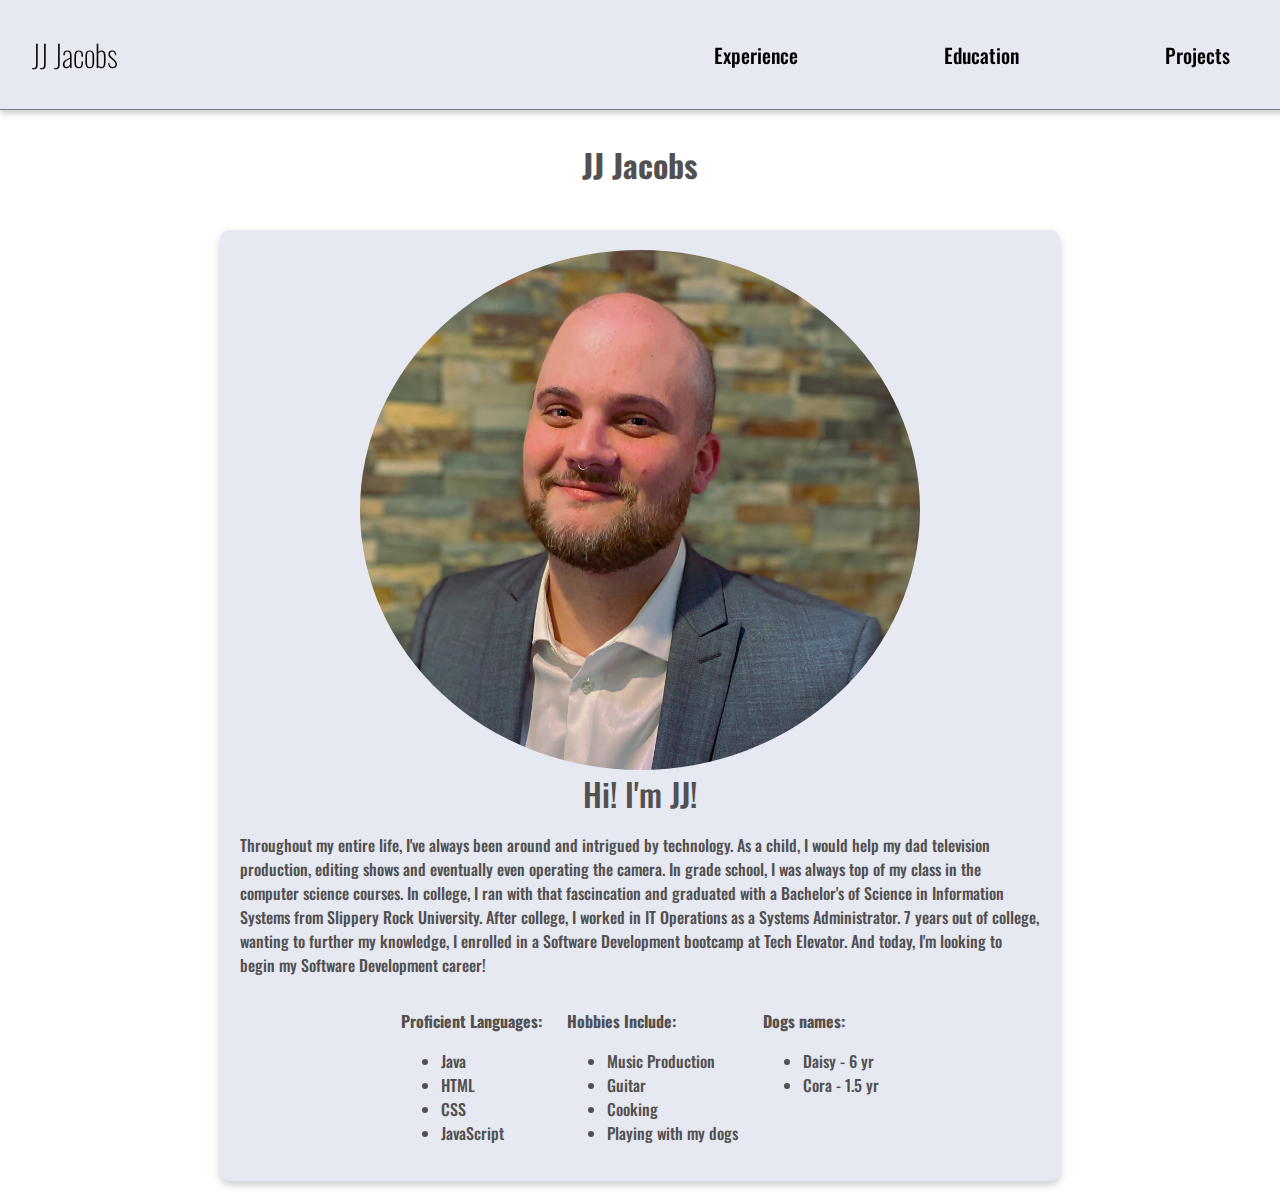
==== index.html @ 7f853e05 "added new homepage" ====
<!DOCTYPE html>
<html lang="en">
  <head>
    <meta charset="UTF-8" />
    <meta http-equiv="X-UA-Compatible" content="IE=edge" />
    <meta name="viewport" content="width=device-width, initial-scale=1.0" />
    <link rel="stylesheet" href="styles.css" />
    <title>JJ Jacobs</title>
    <script src="nav.js" defer></script>
  </head>
  <body>
    <button
      class="mobile-nav-toggle"
      aria-controls="primary-navigation"
      aria-expanded="false"
    >
      <span class="sr-only">Menu</span>
    </button>
    <header data-visible="false">
      <nav>
        <a href="#">
          <h1 class="name">JJ Jacobs</h1>
        </a>
        <ul class="primary-navigation" id="primary-navigation">
          <li><a href="pages/experience.html">Experience</a></li>
          <li><a href="pages/education.html">Education</a></li>
          <li><a href="pages/projects.html">Projects</a></li>
        </ul>
      </nav>
    </header>
    <main>
      <div class="page-title-div">
        <h1 class="page-title">JJ Jacobs</h1>
      </div>
      <div class="home-card-container">
        <div id="home-card">
          <img src="imgs/headshot.jpg" id="headshot" />
          <div id="greeting">Hi! I'm JJ!</div>
          <div id="bio-div">
            <p id="bio">
              Throughout my entire life, I've always been around and intrigued
              by technology. As a child, I would help my dad television
              production, editing shows and eventually even operating the camera.
              In grade school, I was always top of my class in the computer
              science courses. In college, I ran with that fascincation and
              graduated with a Bachelor's of Science in Information Systems from
              Slippery Rock University. After college, I worked in IT Operations
              as a Systems Administrator. 7 years out of college, wanting to
              further my knowledge, I enrolled in a Software Development
              bootcamp at Tech Elevator. And today, I'm looking to begin my
              Software Development career!
            </p>
          </div>
          <div id="home-lists">
            <div id="prof-lang">
              <p class="list-title">Proficient Languages:</p>
              <ul>
                <li>Java</li>
                <li>HTML</li>
                <li>CSS</li>
                <li>JavaScript</li>
              </ul>
            </div>
            <div id="hobbies">
              <p class="list-title">Hobbies Include:</p>
              <ul>
                <li>Music Production</li>
                <li>Guitar</li>
                <li>Cooking</li>
                <li>Playing with my dogs</li>
              </ul>
            </div>
            <div id="dogs">
              <p class="list-title">Dogs names:</p>
              <ul>
                <li>Daisy - 6 yr</li>
                <li>Cora - 1.5 yr</li>
              </ul>
            </div>
          </div>
        </div>
      </div>
    </main>
  </body>
</html>
---- styles.css ----
@import url("https://fonts.googleapis.com/css?family=Roboto");
@import url("https://fonts.googleapis.com/css?family=Oswald");
body {
  background-color: white;
  font-family: "Oswald", "Roboto", sans-serif;
  font-weight: 500;
  color: rgb(82, 80, 80);
  margin: 0;
  padding: 0;
  overflow-x: hidden;
}
header {
  position: fixed;
  background-color: rgb(230, 233, 241);
  color: white;
  width: 100%;
  display: flex;
  border-bottom: 0.05em solid grey;
  align-items: center;
  justify-content: space-between;
  box-shadow: 2px 2px 0.35em 0.15em rgba(0, 0, 0, 0.2);
  background: hsl(0 0% 0% / 0.75);
  z-index: 1000;
}
@supports (backdrop-filter: blur(1rem)) {
  header {
    background: rgb(230, 233, 241);
    backdrop-filter: blur(1rem);
    color: black;
  }
  .menu-bar li a {
    color: black;
  }
}
nav {
  display: flex;
  width: 100%;
  justify-content: space-between;
  align-items: center;

}
.primary-navigation {
  list-style: none;
  display: flex;
  gap: 6rem;
  padding: 0;
  margin: 0;
}
.primary-navigation li {
  padding-right: 50px;
}
.name {
  margin: 2rem;
  font-size: 30px;
}
.primary-navigation li a, nav a{
  text-decoration: none;
  color: black;
  font-size: 1.25em;
}
.primary-navigation li a:hover, nav a:hover {
  cursor: pointer;
  font-weight: bold;
}
main {
  padding-top: 120px;
  display: flex;
  flex-direction: column;
  justify-content: center;
}
.page-title{
    text-align: center;
}
.mobile-nav-toggle{
  display: none;
}
.card-container,
.project-card-container {
  display: flex;
  flex-direction: column;
  justify-content: center;
  align-items: center;
}
.job-container,
.project {
  background-color: rgb(230, 233, 241);
  text-align: center;
  border-radius: 10px;
  box-shadow: 0 4px 8px rgba(0, 0, 0, 0.2);
  margin: 20px;
  max-width: 800px;
  min-width: 800px;
  padding: 20px;
}
.name {
  font-weight: 100;
}
.location-time-container {
  display: flex;
  gap: 3em;
  justify-content: center;
}
.company {
  font-weight: 300;
}
.location,
.timeframe {
  font-weight: 100;
}
.logo {
  max-width: 60px;
}
.job-container > ul {
  text-align: left;
}
.job-container > ul > li {
  font-style: italic;
}
.job-overview {
  font-weight: bold;
}
.project:hover {
  cursor: pointer;
}
.project-card-link {
  text-decoration: none;
  color: rgb(82, 80, 80);
}
.sr-only{
    display: none;
}
.home-card-container{
  display: flex;
  justify-content: center;
}
#headshot{
  width: 35rem;
  border-radius: 100%;
}
#home-card{
  background-color: rgb(230, 233, 241);
  display: flex;
  flex-direction: column;
  justify-content: center;
  align-items: center;
  border-radius: 10px;
  box-shadow: 0 4px 8px rgba(0, 0, 0, 0.2);
  margin: 20px;
  max-width: 800px;
  min-width: 800px;
  padding: 20px;
}
#home-lists{
  display: flex;
  flex-direction: row;
  gap: 25px;
}
#greeting{
  font-size: 2rem;
}
.list-title{
  font-weight: bold;
}
@media only screen and (max-width: 800px) {
  .job-container,
  .project {
    min-width: 400px;
  }
}
@media only screen and (max-width: 35rem) {
  header{
    position: fixed;
    flex-direction: column;
    justify-items: flex-start;
    align-items: flex-start;
    inset: 0 0 0 40%;
    z-index: 1000;
    transform: translateX(100%);
    transition: transform 350ms ease-out;
  }
  header[data-visible="true"]{
    transform: translateX(0%);
  }
  .name{
    margin: 0 20px;
    margin-bottom: 50px;
    margin-top: 20px;
    font-size: 30px;
  }
  nav{
    flex-direction: column;
    justify-content: flex-start;
    align-items: flex-start;
  }
  .primary-navigation{
    display: flex;
    flex-direction: column;
    gap: 1rem;
    top: 0;
    margin: 0 20px;
  }
  .primary-navigation li {
    padding-right: 0;
  }
  .mobile-nav-toggle{
    display: block;
    position: fixed;
    z-index: 9999;
    background: url(imgs/hamburger.svg);
    background-repeat: no-repeat;
    width: 2rem;
    border: 0;
    margin-top: 10px;
    aspect-ratio: 1;
    right: 2em;
  }
  .job-container,
  .project {
    margin-left: 5vw;
    margin-right: 5vw;
    min-width: 200px;
  }
  main{
    margin: 0;
    padding: 0;
  }
  .card-container, .project-card-container, .home-card-container{
    padding-top: 100px;
  }
  .home-card-container{
    display: flex;
    justify-content: center;
    align-items: center;
  }
  #home-card{
    padding-top: 10;
    margin-left: 0;
    margin-right: 0;
    max-width: 80%;
    min-width: 80%;
  }
  #headshot{
    max-width: 20rem;
  }
  .page-title-div{
    position: fixed;
    top: 0;
    border-bottom: 1px solid grey;
    width: 100%;
    background-color: rgb(230, 233, 241);
  }
  .page-title{
    text-align: center;
  }
  .project:hover {
    cursor: pointer;
  }
}
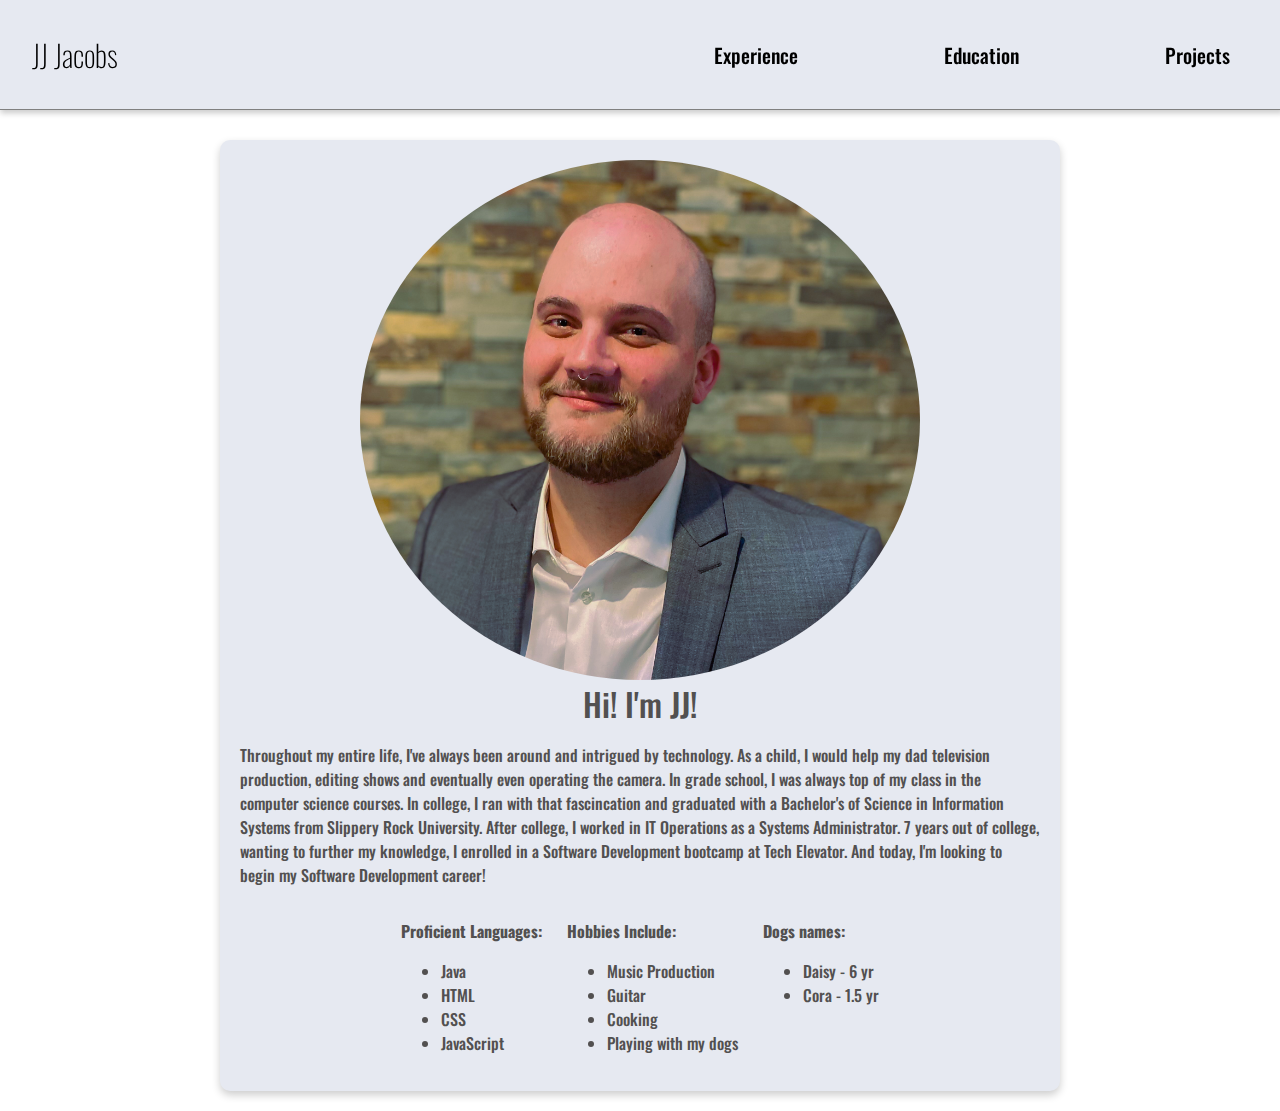
==== commit 85a67703: "added new homepage" ====
--- a/index.html
+++ b/index.html
@@ -29,9 +29,6 @@
       </nav>
     </header>
     <main>
-      <div class="page-title-div">
-        <h1 class="page-title">JJ Jacobs</h1>
-      </div>
       <div class="home-card-container">
         <div id="home-card">
           <img src="imgs/headshot.jpg" id="headshot" />
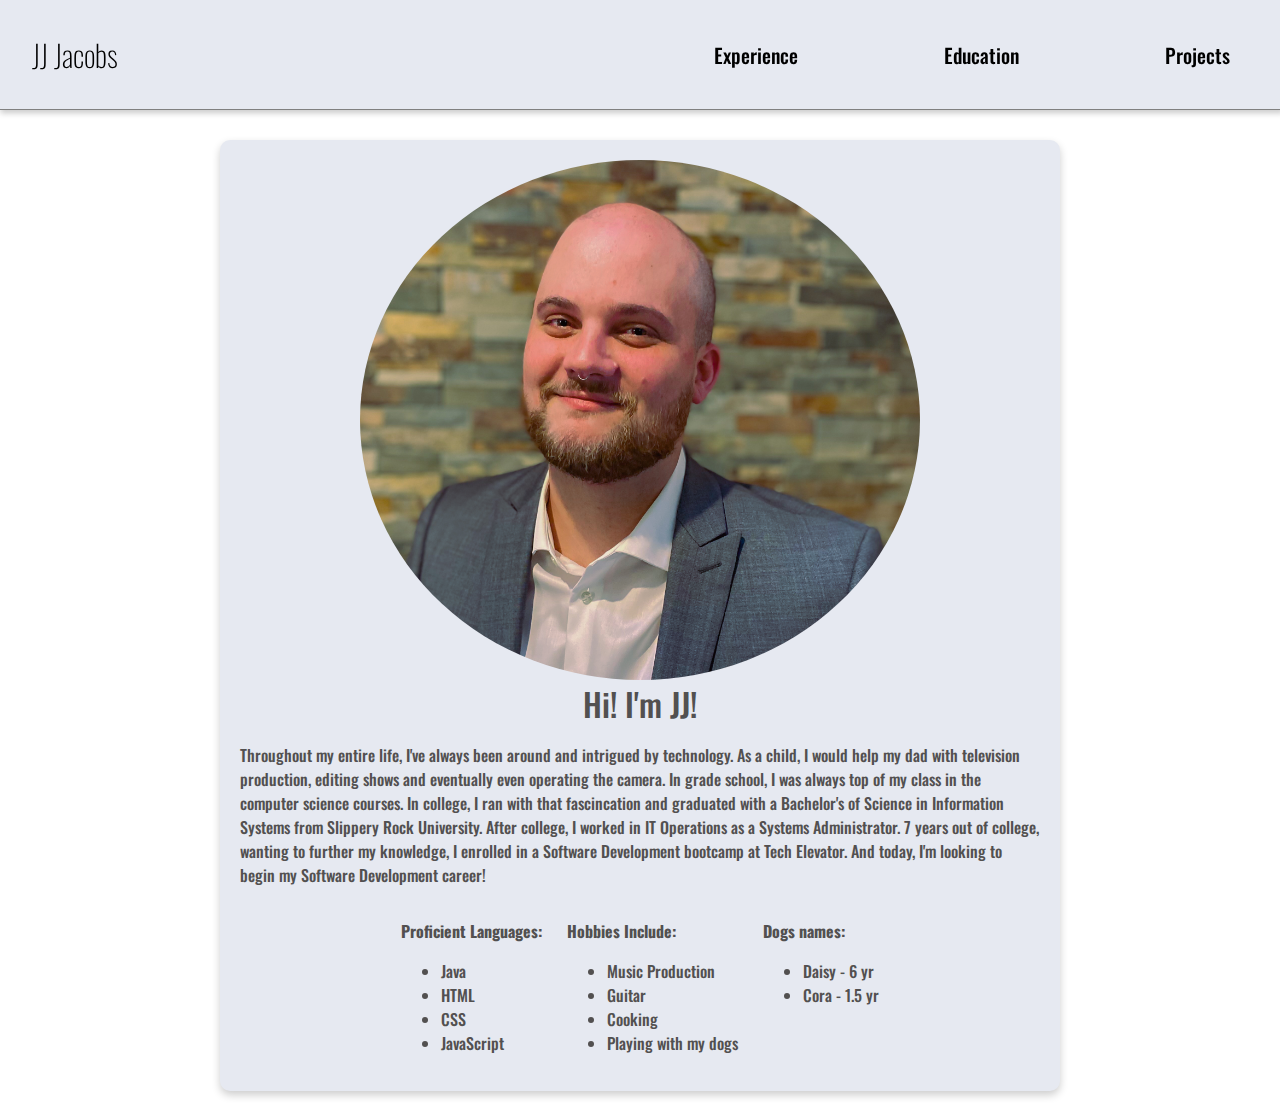
==== commit 21d582cc: "Fixed Typo" ====
--- a/index.html
+++ b/index.html
@@ -29,6 +29,9 @@
       </nav>
     </header>
     <main>
+      <div class="page-title-div" id="home-page-title">
+        <h1 class="page-title">JJ Jacobs</h1>
+      </div>
       <div class="home-card-container">
         <div id="home-card">
           <img src="imgs/headshot.jpg" id="headshot" />
@@ -36,16 +39,16 @@
           <div id="bio-div">
             <p id="bio">
               Throughout my entire life, I've always been around and intrigued
-              by technology. As a child, I would help my dad television
-              production, editing shows and eventually even operating the camera.
-              In grade school, I was always top of my class in the computer
-              science courses. In college, I ran with that fascincation and
-              graduated with a Bachelor's of Science in Information Systems from
-              Slippery Rock University. After college, I worked in IT Operations
-              as a Systems Administrator. 7 years out of college, wanting to
-              further my knowledge, I enrolled in a Software Development
-              bootcamp at Tech Elevator. And today, I'm looking to begin my
-              Software Development career!
+              by technology. As a child, I would help my dad with television
+              production, editing shows and eventually even operating the
+              camera. In grade school, I was always top of my class in the
+              computer science courses. In college, I ran with that fascincation
+              and graduated with a Bachelor's of Science in Information Systems
+              from Slippery Rock University. After college, I worked in IT
+              Operations as a Systems Administrator. 7 years out of college,
+              wanting to further my knowledge, I enrolled in a Software
+              Development bootcamp at Tech Elevator. And today, I'm looking to
+              begin my Software Development career!
             </p>
           </div>
           <div id="home-lists">
--- a/styles.css
+++ b/styles.css
@@ -160,6 +160,9 @@
 }
 .list-title{
   font-weight: bold;
+}
+#home-page-title{
+  display: none;
 }
 @media only screen and (max-width: 800px) {
   .job-container,
@@ -255,4 +258,7 @@
   .project:hover {
     cursor: pointer;
   }
-}
+  #home-page-title{
+    display: block;
+  }
+}
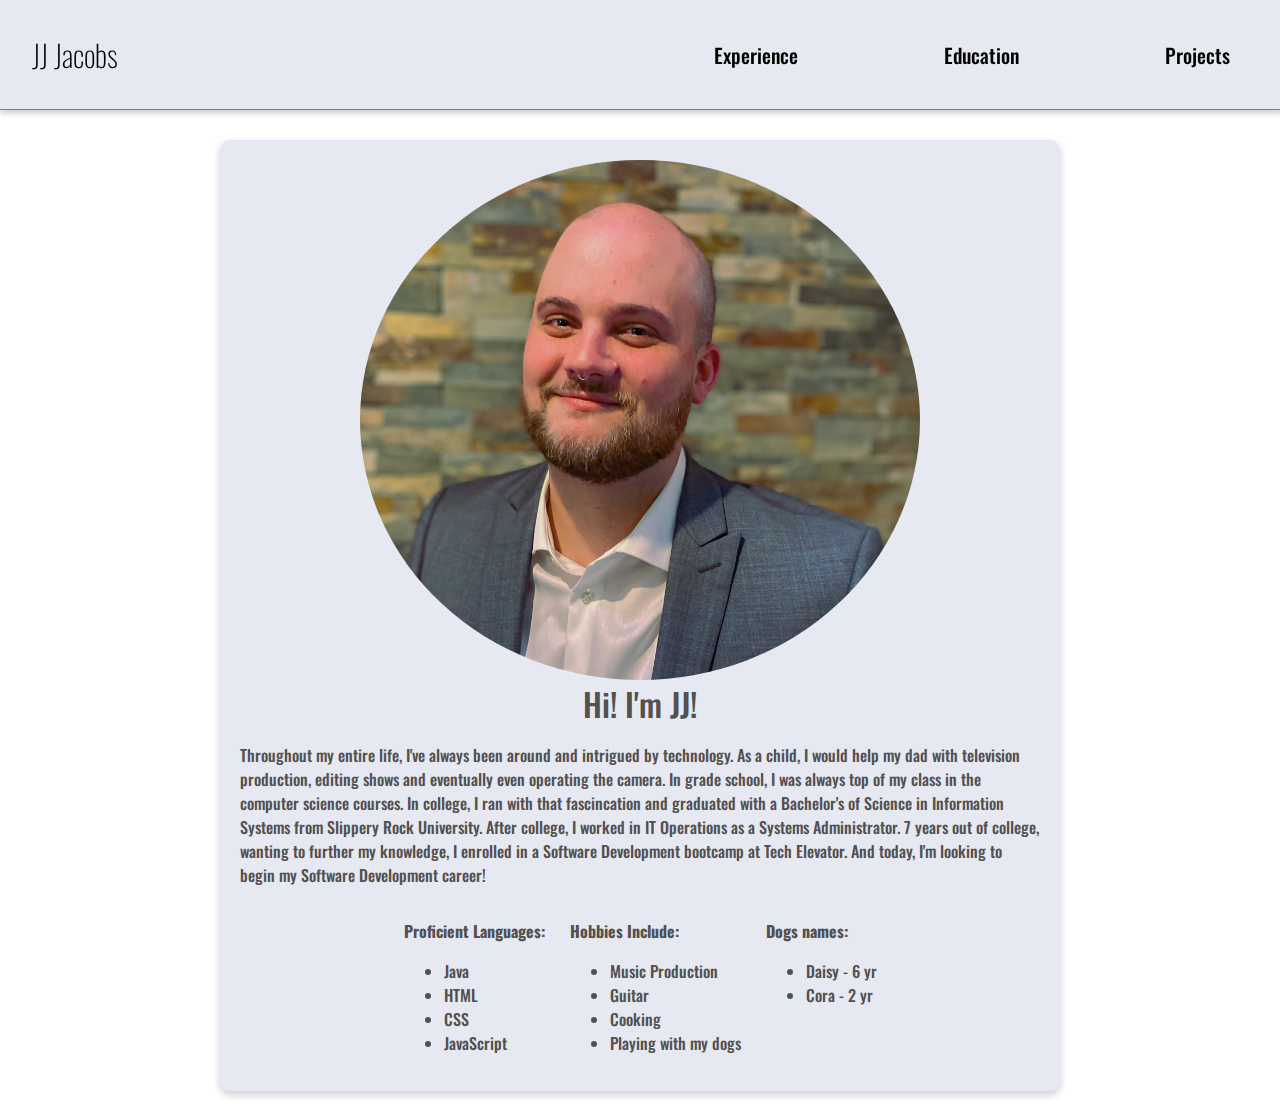
==== commit 75bc1aff: "Updated Projects" ====
--- a/index.html
+++ b/index.html
@@ -1,3 +1,4 @@
+<!-- Solely written by JJ Jacobs -->
 <!DOCTYPE html>
 <html lang="en">
   <head>
@@ -74,7 +75,7 @@
               <p class="list-title">Dogs names:</p>
               <ul>
                 <li>Daisy - 6 yr</li>
-                <li>Cora - 1.5 yr</li>
+                <li>Cora - 2 yr</li>
               </ul>
             </div>
           </div>
--- a/styles.css
+++ b/styles.css
@@ -163,6 +163,13 @@
 }
 #home-page-title{
   display: none;
+}
+#play-btn{
+  width: 20%;
+  height: 3em;
+  z-index: 1000;
+  box-shadow: 0 0 3px grey;
+  font-weight: 700;
 }
 @media only screen and (max-width: 800px) {
   .job-container,
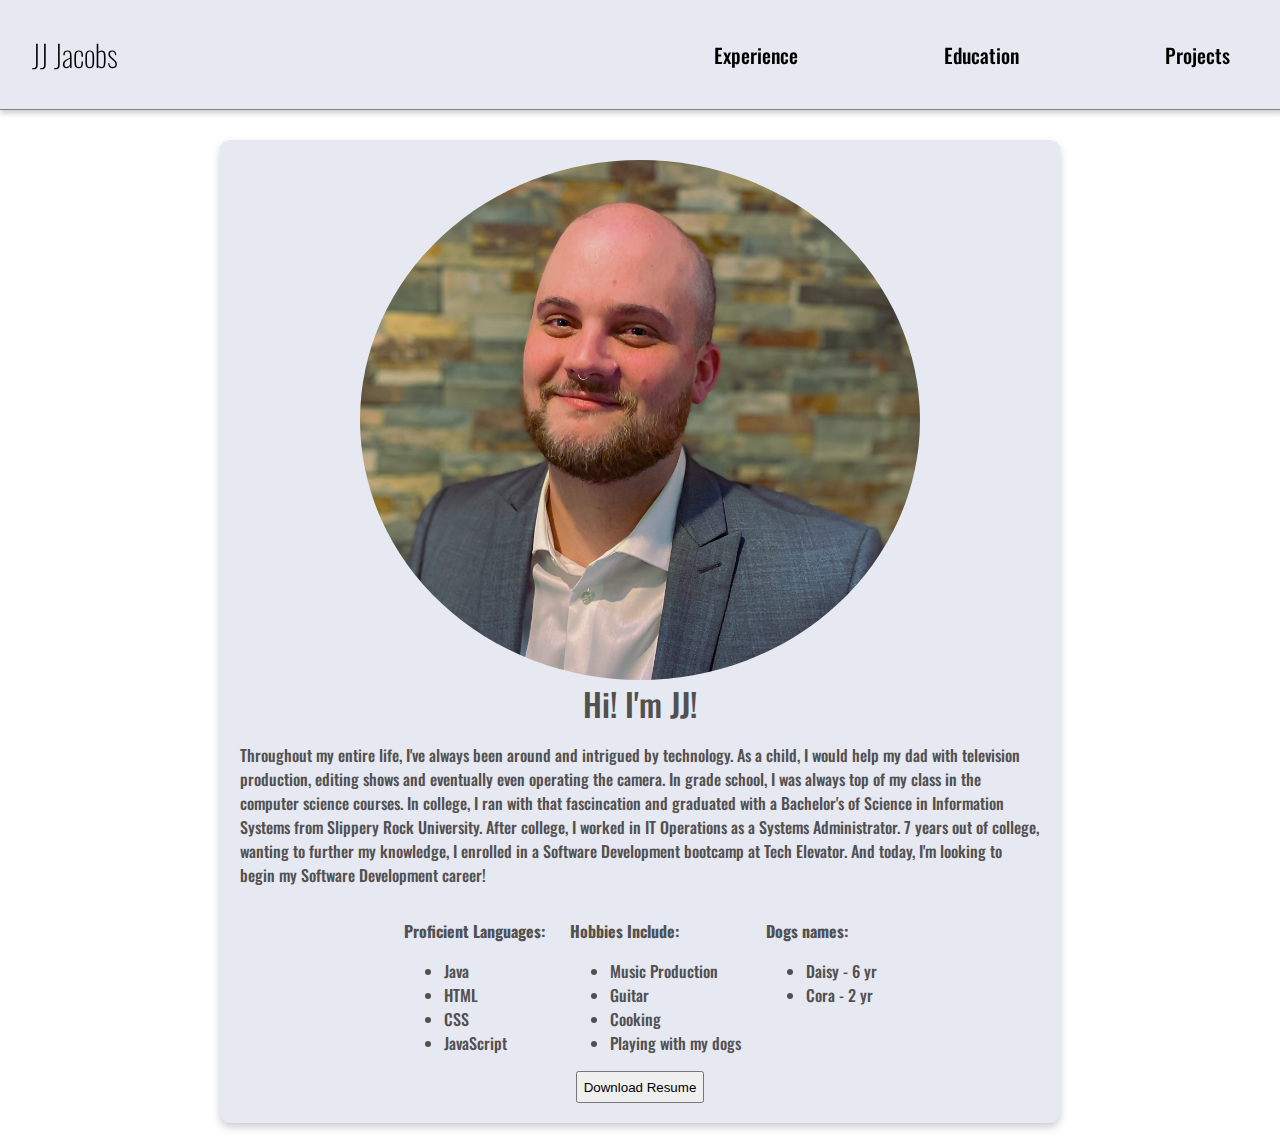
==== commit 3e48b0a0: "Added Resume Download button" ====
--- a/index.html
+++ b/index.html
@@ -79,6 +79,9 @@
               </ul>
             </div>
           </div>
+          <form action="https://dl.dropboxusercontent.com/s/ebbnkwa9s0iszab/Gerald_Jacobs_Resume.docx?dl=0">
+            <button id="btn-resume" type="submit">Download Resume</button>
+          </form>
         </div>
       </div>
     </main>
--- a/styles.css
+++ b/styles.css
@@ -170,6 +170,9 @@
   z-index: 1000;
   box-shadow: 0 0 3px grey;
   font-weight: 700;
+}
+#btn-resume {
+  height: 2rem;
 }
 @media only screen and (max-width: 800px) {
   .job-container,
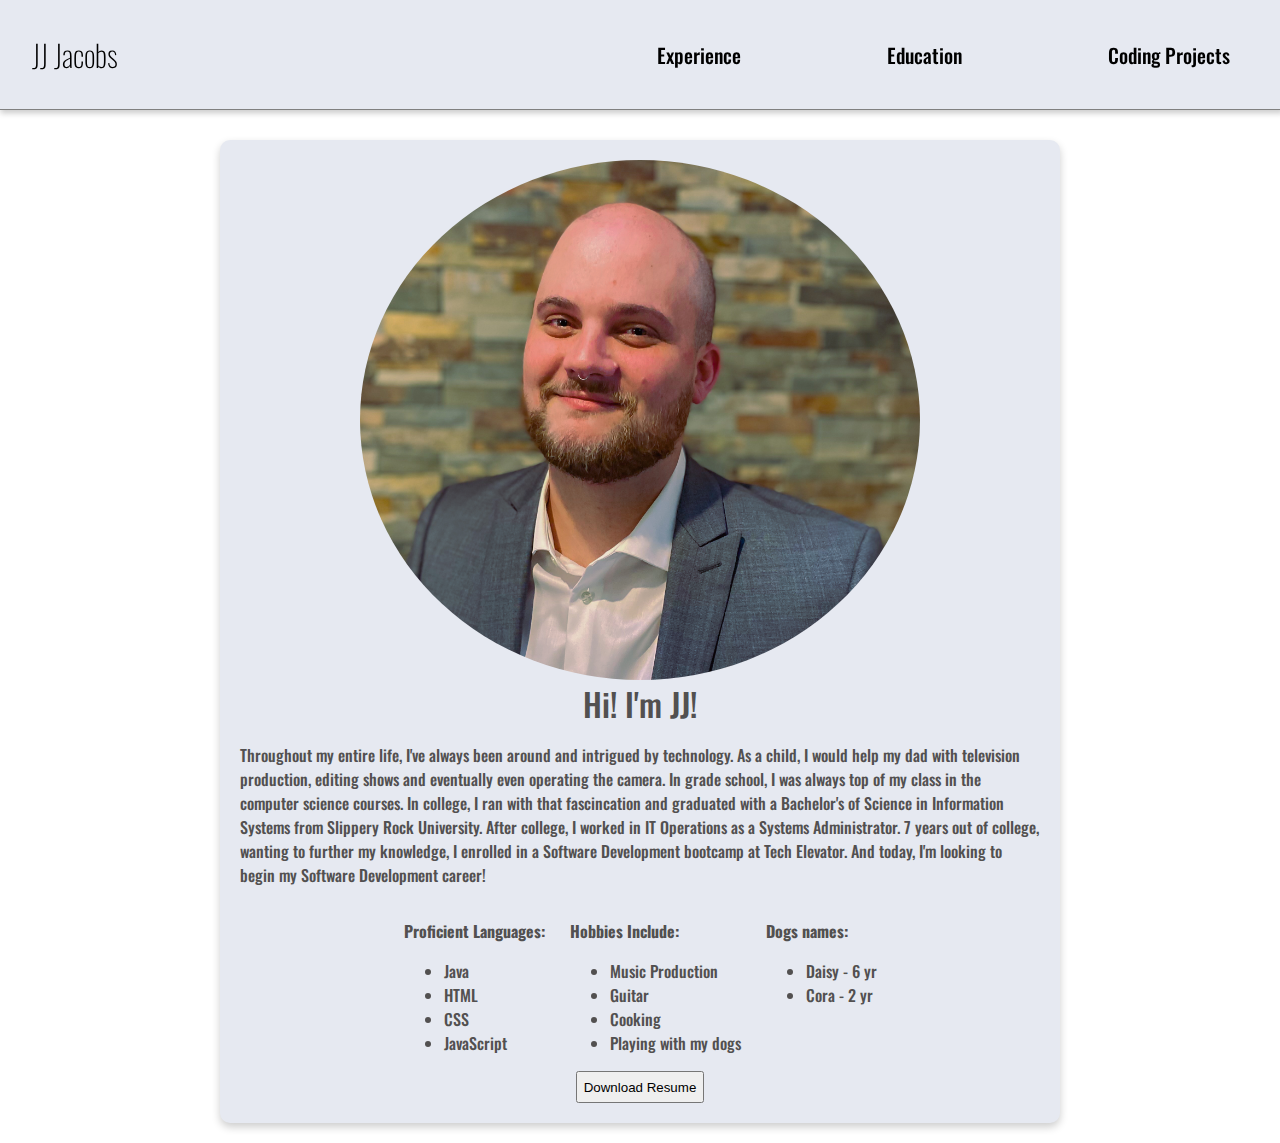
==== commit b3a5f4c6: "edited experience and resume" ====
--- a/index.html
+++ b/index.html
@@ -25,7 +25,7 @@
         <ul class="primary-navigation" id="primary-navigation">
           <li><a href="pages/experience.html">Experience</a></li>
           <li><a href="pages/education.html">Education</a></li>
-          <li><a href="pages/projects.html">Projects</a></li>
+          <li><a href="pages/projects.html">Coding Projects</a></li>
         </ul>
       </nav>
     </header>
@@ -79,11 +79,11 @@
               </ul>
             </div>
           </div>
-          <form action="https://dl.dropboxusercontent.com/s/ebbnkwa9s0iszab/Gerald_Jacobs_Resume.docx?dl=0">
+          <a href="https://drive.google.com/uc?export=download&id=1eX_JPZguzvuSCOUJlrNFK8W1mHSY29G_">
             <button id="btn-resume" type="submit">Download Resume</button>
-          </form>
+          </a>
         </div>
       </div>
     </main>
   </body>
-</html>
+</html>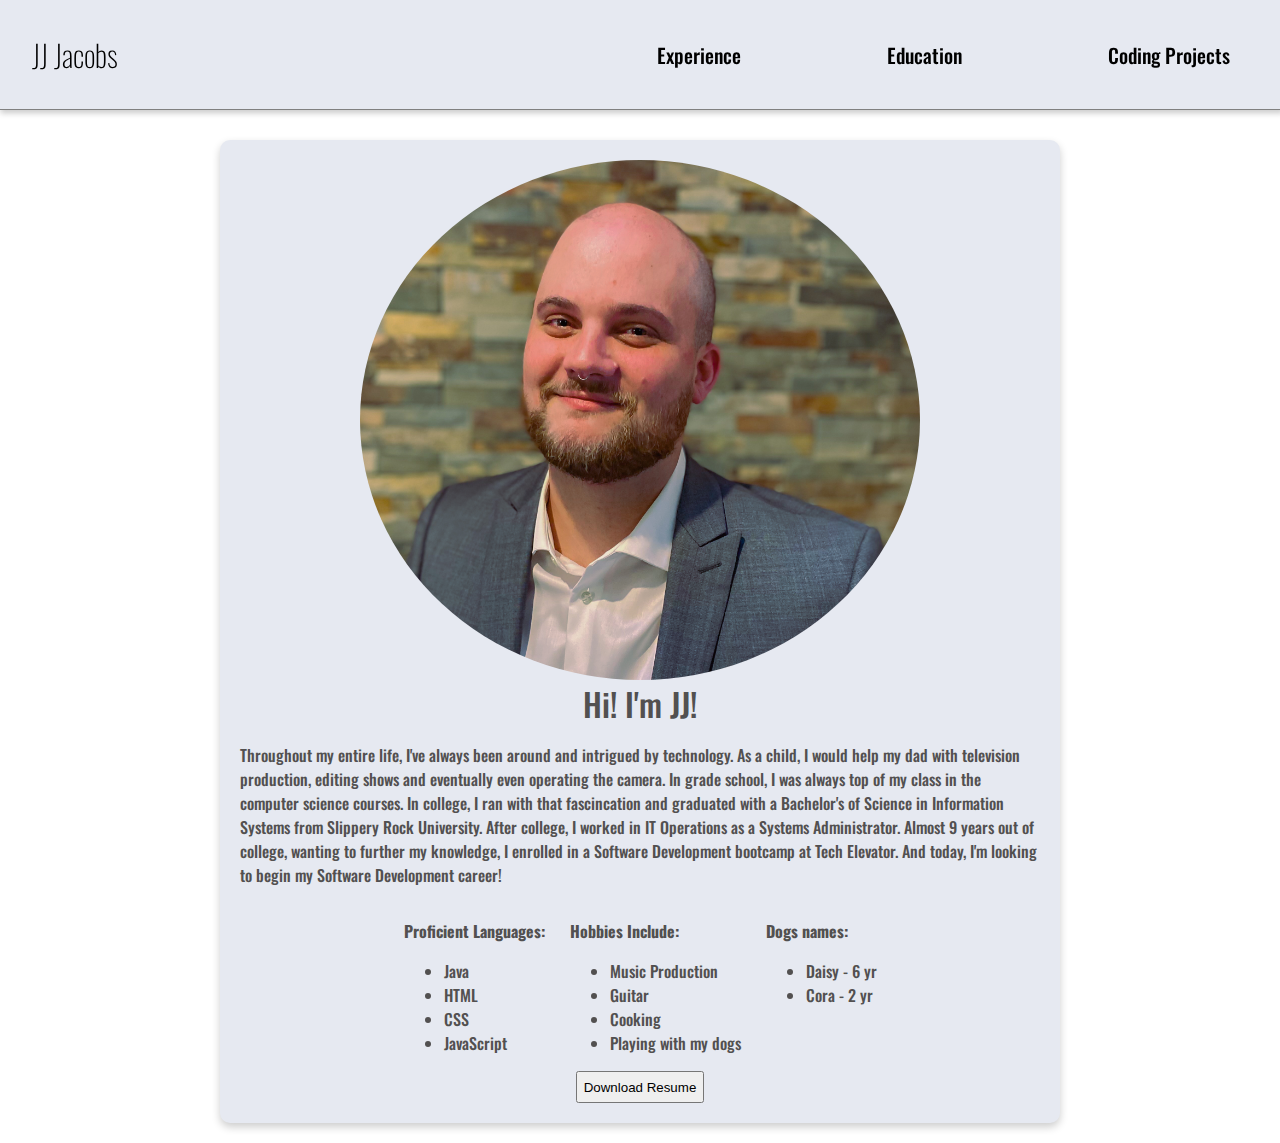
==== commit 141a1ad4: "edited experience and resume" ====
--- a/index.html
+++ b/index.html
@@ -46,7 +46,7 @@
               computer science courses. In college, I ran with that fascincation
               and graduated with a Bachelor's of Science in Information Systems
               from Slippery Rock University. After college, I worked in IT
-              Operations as a Systems Administrator. 7 years out of college,
+              Operations as a Systems Administrator. Almost 9 years out of college,
               wanting to further my knowledge, I enrolled in a Software
               Development bootcamp at Tech Elevator. And today, I'm looking to
               begin my Software Development career!
